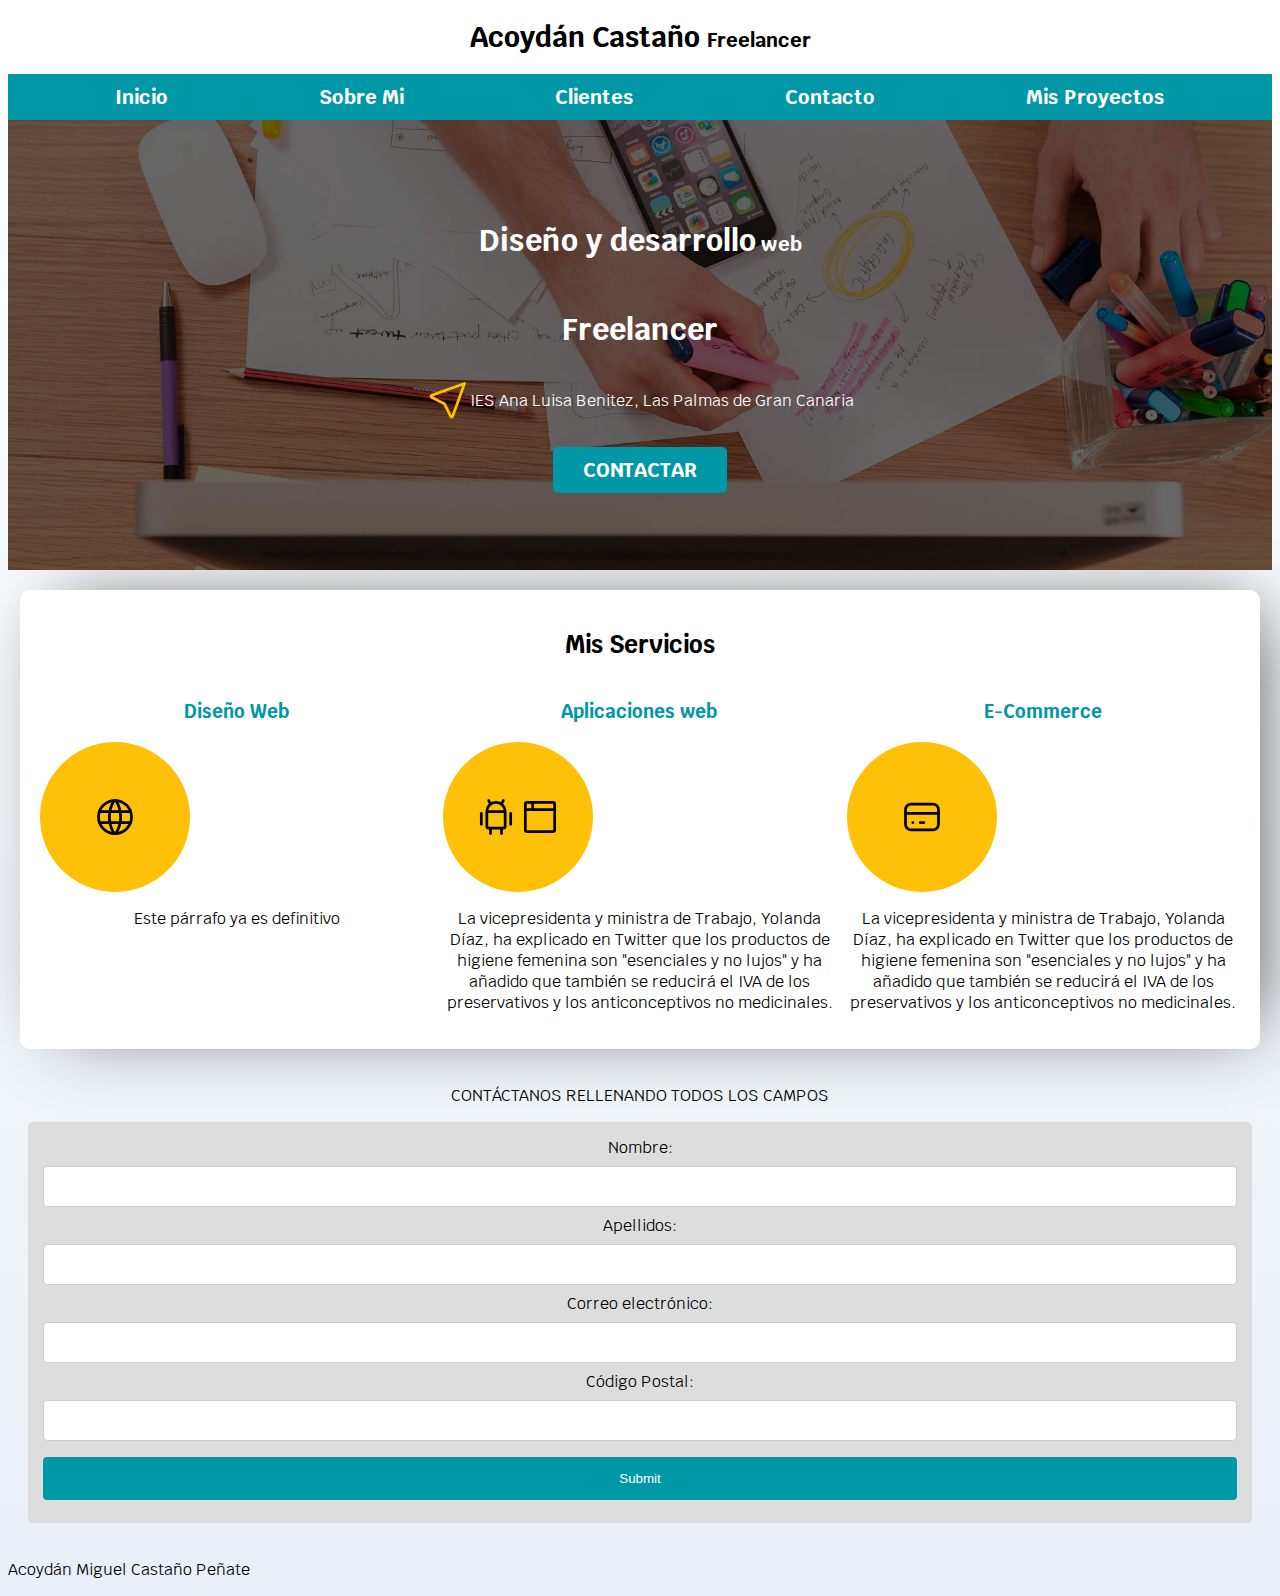
==== index.html @ fd863224 "first commit" ====
<!DOCTYPE html>
<html lang="en">
<head>
	<meta charset="UTF-8">
	<meta http-equiv="X-UA-Compatible" content="IE=edge">
	<meta name="viewport" content="width=device-width, initial-scale=1.0">
	<title>Inicio</title>
	<link rel="stylesheet" href="CSS/styles.css">
	<link rel="preconnect" href="https://fonts.googleapis.com">
	<link rel="preconnect" href="https://fonts.gstatic.com" crossorigin>
	<link href="https://fonts.googleapis.com/css2?family=Krub:wght@400;700&display=swap" rel="stylesheet">

<!--Comentario-->
</head>
<body>
    <header>
       <h1 class="titulo">Acoydán Castaño <span>Freelancer</span></h1> 
    </header>
    <div class="nav-bg">
		<nav class="navegacion-principal contenedor">
			<a href="index.html">Inicio</a>
	    	<a href="#">Sobre Mi</a>
	    	<a href="Clientes.html">Clientes</a>
        	<a href="#">Contacto</a> 
			<a href="proyects.html">Mis Proyectos</a>
		</nav>
	</div>
	<section class="contacto1">
		<div class="hero-content">
			<h2 class="titulo2">Diseño y desarrollo<span> web</span></h2>
			<h2>Freelancer</h2>
			<div class="alineation">
				<svg xmlns="http://www.w3.org/2000/svg" class="icon icon-tabler icon-tabler-location" width="44" height="44" viewBox="0 0 24 24" stroke-width="1.5" stroke="#ffbf00" fill="none" stroke-linecap="round" stroke-linejoin="round">						<path stroke="none" d="M0 0h24v24H0z" fill="none"/>
					<path d="M21 3l-6.5 18a0.55 .55 0 0 1 -1 0l-3.5 -7l-7 -3.5a0.55 .55 0 0 1 0 -1l18 -6.5" />
				</svg> 
				<p>IES Ana Luisa Benitez, Las Palmas de Gran Canaria</p>
		</div>
			<a  class="boton" href="#">Contactar</a>
		</div>
	</section>
	<main class="contenedor sombra">
		<h2>Mis Servicios</h2>
		<div class="servicios">
			<section class="sevicio">
				<h3>Diseño Web</h3>
				<div class="location" >
					<svg xmlns="http://www.w3.org/2000/svg" class="icon icon-tabler icon-tabler-world" width="44" height="44" viewBox="0 0 24 24" stroke-width="1.5" stroke="#000000" fill="none" stroke-linecap="round" stroke-linejoin="round">
						<path stroke="none" d="M0 0h24v24H0z" fill="none"/>
						<circle cx="12" cy="12" r="9"/>
						<line x1="3.6" y1="9" x2="20.4" y2="9"/>
						<line x1="3.6" y1="15" x2="20.4" y2="15"/>
						<path d="M11.5 3a17 17 0 0 0 0 18" />
						<path d="M12.5 3a17 17 0 0 1 0 18" />
					</svg>	
				</div>
				<p>Este párrafo ya es definitivo</p>
			</section>
			<section class="sevicio">
				<h3>Aplicaciones web</h3>
				<div class="location">
					<svg xmlns="http://www.w3.org/2000/svg" class="icon icon-tabler icon-tabler-brand-android" width="44" height="44" viewBox="0 0 24 24" stroke-width="1.5" stroke="#000000" fill="none" stroke-linecap="round" stroke-linejoin="round">
						<path stroke="none" d="M0 0h24v24H0z" fill="none"/>
						<line x1="4" y1="10" x2="4" y2="16" />
						<line x1="20" y1="10" x2="20" y2="16" />
						<path d="M7 9h10v8a1 1 0 0 1 -1 1h-8a1 1 0 0 1 -1 -1v-8a5 5 0 0 1 10 0" />
						<line x1="8" y1="3" x2="9" y2="5" />
						<line x1="16" y1="3" x2="15" y2="5" />
						<line x1="9" y1="18" x2="9" y2="21" />
						<line x1="15" y1="18" x2="15" y2="21" />
					</svg>
					<svg xmlns="http://www.w3.org/2000/svg" class="icon icon-tabler icon-tabler-browser" width="44" height="44" viewBox="0 0 24 24" stroke-width="1.5" stroke="#000000" fill="none" stroke-linecap="round" stroke-linejoin="round">
						<path stroke="none" d="M0 0h24v24H0z" fill="none"/>
						<rect x="4" y="4" width="16" height="16" rx="1" />
						<line x1="4" y1="8" x2="20" y2="8" />
						<line x1="8" y1="4" x2="8" y2="8" />
					</svg>
				</div>	
				<p>La vicepresidenta y ministra de Trabajo, Yolanda Díaz, ha explicado en Twitter que los productos de higiene femenina son "esenciales y no lujos" y ha añadido que también se reducirá el IVA de los preservativos y los anticonceptivos no medicinales.</p>
			</section>
			<section class="sevicio">
				<h3>E-Commerce</h3>	
				<div class="location">
					<svg xmlns="http://www.w3.org/2000/svg" class="icon icon-tabler icon-tabler-credit-card" width="44" height="44" viewBox="0 0 24 24" stroke-width="1.5" stroke="#000000" fill="none" stroke-linecap="round" stroke-linejoin="round">
						<path stroke="none" d="M0 0h24v24H0z" fill="none"/>
						<rect x="3" y="5" width="18" height="14" rx="3" />
						<line x1="3" y1="10" x2="21" y2="10" />
						<line x1="7" y1="15" x2="7.01" y2="15" />
						<line x1="11" y1="15" x2="13" y2="15" />
					</svg>
				</div>
				<p>La vicepresidenta y ministra de Trabajo, Yolanda Díaz, ha explicado en Twitter que los productos de higiene femenina son "esenciales y no lujos" y ha añadido que también se reducirá el IVA de los preservativos y los anticonceptivos no medicinales.</p>	
			</section>
		</div>
	</main>
	<section class="contacto2">
		<p>CONTÁCTANOS RELLENANDO TODOS LOS CAMPOS</p>
		<div class="form">
			<form>
				<label for="fname">Nombre:</label>
				<input type="text" id="fname" name="fname">
				<label for="lname">Apellidos:</label>
				<input type="text" id="lname" name="lname">
				<label for="email">Correo electrónico:</label>
				<input type="text" id="email" name="email">
				<label for="postal">Código Postal:</label>
				<input type="text" id="postal" name="postal"><br>
				<input type="submit" name="submit">
		  	</form>
		</div>
	</section>

	<footer>
		<p>Acoydán Miguel Castaño Peñate</p>
	</footer>


</body>
</html>
---- CSS/styles.css ----
:root{
    --blanco:#ffffff;
    --oscuro:#212121;
    --primario:#FFC107;
    --secundario:#0097a7;
    --gris:#757575;
    --grisClaro:#DFe9f3;
    --grisCTransp:#dfe9f3b4;
}

html {
    font-size: 62.5%;
}

h1,h2,h3{
    text-align: center;
}

body {
    font-size:16px; /* 1rem=10px */
    font-family: 'Krub', sans-serif;
    background-image: linear-gradient(to top, var(--grisCTransp) 0%, var(--blanco) 100% );
}

.sombra{
    background-color: var(--blanco);
    box-shadow: 17px -3px 72px -24px rgba(0,0,0,0.75);
    padding:2rem;
    border-radius: 1rem;
}

.boton{
    color: var(--blanco);    
    background-color: var(--secundario);
    font-weight: 700;
    font-size: 2rem;
    padding: 1rem 3rem;
    text-decoration: none;
    margin-top: 2rem;
    text-transform: uppercase;
    border-radius: 0.5rem;
    border: none;
    width: 80%;
    text-align: center;

}
@media (min-width: 780px) {
    .boton{
        width: auto;
    }
}

.boton:hover{
    color: var(--blanco);    
    background-color: var(--primario);
    font-weight: 700;
    font-size: 2rem;
    padding: 1rem 3rem;
    text-decoration: none;
    margin-top: 2rem;
    text-transform: uppercase;
    border-radius: 0.5rem;
    border: none;
    width: 80%;
    text-align: center;
}

.titulo {
    font-size: 2.8rem;
}

.titulo span {
    font-size: 2rem;
}
.titulo2 {
    font-size: 2.8rem;
}
.titulo2 span {
    font-size: 2rem;
}

.nav-bg {
    background-color: var(--secundario);  
}

.navegacion-principal {
    margin: 0px auto;
    display: flex;
    flex-direction: column;
    align-items: center;
    justify-content: space-around;
}
@media (min-width: 780px){
    /*480px 768px*/
    .navegacion-principal{
        flex-direction: row;
        justify-content: space-around;
    }   
}

.navegacion-principal a{
    font-weight: 700;
    font-size: 2rem;  
    padding: 1rem;
    text-align: center;
    text-decoration: none;   
    color: var(--blanco);  

}

.navegacion-principal a:hover{
    font-weight: 700;
    padding: 10px;   
    text-decoration: none;   
    color: var(--oscuro);
    background-color: var(--primario);
}

.contenedor{
    /*width:120;*/
    max-width:120rem;
    margin:0 auto;
}

.contenedor p{
    justify-content: center;
    text-align: center;
}

.contacto1{
    background-image: url(../IMG/hero.jpg);
    height: 450px;
    background-repeat:no-repeat;
    background-size: cover;
    position:relative;
    margin-bottom: 2rem;
}

.hero-content{
    background-color: rgba(0,0,0,0.6);
    width:100%;
    height:100%;
    position:absolute;
    display: flex;
    flex-direction: column;
    align-items: center;
    justify-content: center;
}

.hero-content h2{
    font-size: 3rem;
    font-weight: 700;
}

.hero-content h2, 
.hero-content p{
    color:var(--blanco);
}

.alineation {
    display:flex;
    flex-direction: row;
    align-items: center;
    justify-content: center;
}
.location{
    display:flex;
    flex-direction: row;
    align-items: center;
    justify-content: center;
    border-radius: 50%;
    width: 15rem;
    height: 15rem;
    background-color: var(--primario);
}
.servicio {
    display:flex;
    flex-direction: row;
    align-items: center;
    justify-content: center
}
.servicios{
    display: grid;
    grid-template-columns: repeat(3, 1fr);
    column-gap: 1rem;

}
.servicios h3{
    color:var(--secundario);
}
.contacto2{
    margin: 0 auto;
    padding: 20px;
    display: flex;
    flex-direction: column;
    text-align: center;
}
input[type=text], select {
    width: 100%;
    padding: 12px 20px;
    margin: 8px 0;
    display: inline-block;
    border: 1px solid #ccc;
    border-radius: 4px;
    box-sizing: border-box;
}
  
input[type=submit] {
    width: 100%;
    background-color:var(--secundario);
    color: var(--blanco);
    padding: 14px 20px;
    margin: 8px 0;
    border: none;
    border-radius: 4px;
    cursor: pointer;
}
  
input[type=submit]:hover {
    background-color:var(--primario);
}
  
.form {
    border-radius: 5px;
    background-color: #dddddd;
    padding: 15px;
}
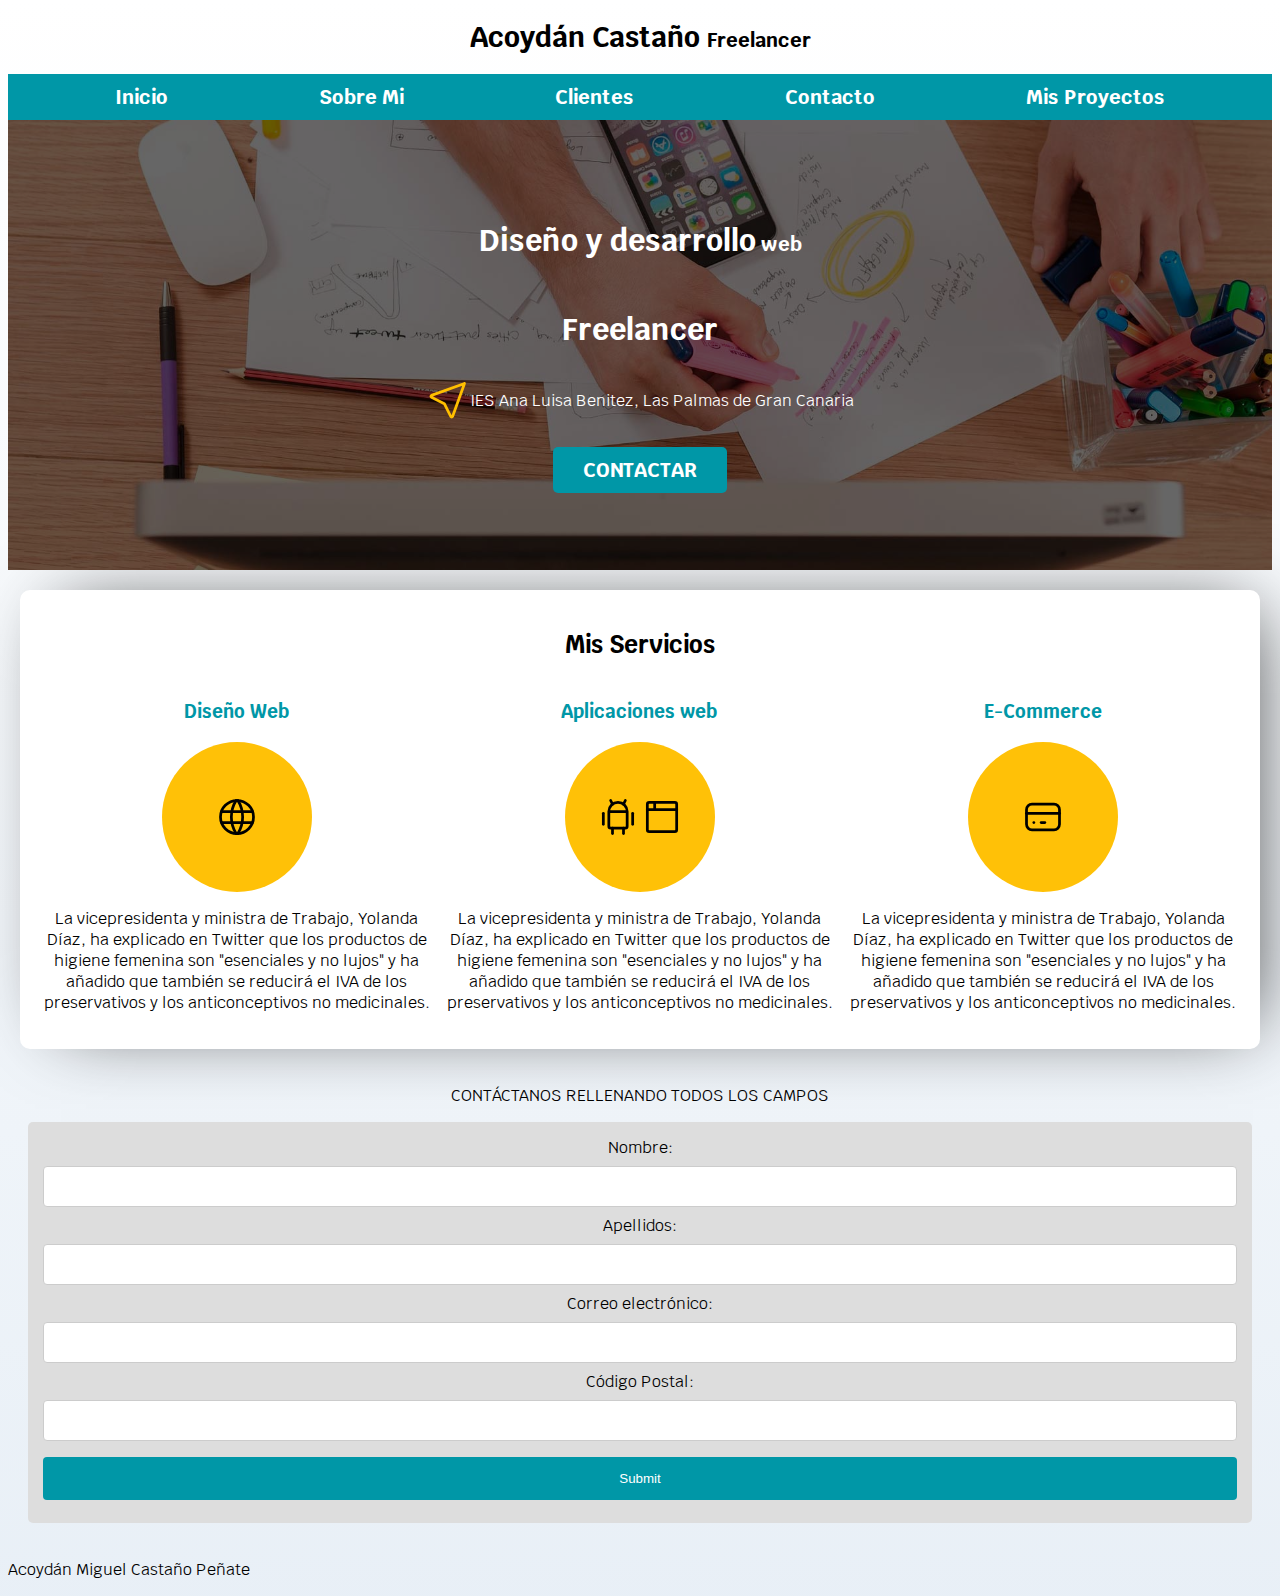
==== commit 7c95f932: "second commit" ====
--- a/index.html
+++ b/index.html
@@ -43,51 +43,60 @@
 		<div class="servicios">
 			<section class="sevicio">
 				<h3>Diseño Web</h3>
-				<div class="location" >
-					<svg xmlns="http://www.w3.org/2000/svg" class="icon icon-tabler icon-tabler-world" width="44" height="44" viewBox="0 0 24 24" stroke-width="1.5" stroke="#000000" fill="none" stroke-linecap="round" stroke-linejoin="round">
-						<path stroke="none" d="M0 0h24v24H0z" fill="none"/>
-						<circle cx="12" cy="12" r="9"/>
-						<line x1="3.6" y1="9" x2="20.4" y2="9"/>
-						<line x1="3.6" y1="15" x2="20.4" y2="15"/>
-						<path d="M11.5 3a17 17 0 0 0 0 18" />
-						<path d="M12.5 3a17 17 0 0 1 0 18" />
-					</svg>	
-				</div>
-				<p>Este párrafo ya es definitivo</p>
+				<section class="location">
+					<div class="location2" >
+						<svg xmlns="http://www.w3.org/2000/svg" class="icon icon-tabler icon-tabler-world" width="44" height="44" viewBox="0 0 24 24" stroke-width="1.5" stroke="#000000" fill="none" stroke-linecap="round" stroke-linejoin="round">
+							<path stroke="none" d="M0 0h24v24H0z" fill="none"/>
+							<circle cx="12" cy="12" r="9"/>
+							<line x1="3.6" y1="9" x2="20.4" y2="9"/>
+							<line x1="3.6" y1="15" x2="20.4" y2="15"/>
+							<path d="M11.5 3a17 17 0 0 0 0 18" />
+							<path d="M12.5 3a17 17 0 0 1 0 18" />
+						</svg>	
+					</div>
+				</section>
+				<p>La vicepresidenta y ministra de Trabajo, Yolanda Díaz, ha explicado en Twitter que los productos de higiene femenina son "esenciales y no lujos" y ha añadido que también se reducirá el IVA de los preservativos y los anticonceptivos no medicinales.	</p>
 			</section>
 			<section class="sevicio">
 				<h3>Aplicaciones web</h3>
-				<div class="location">
-					<svg xmlns="http://www.w3.org/2000/svg" class="icon icon-tabler icon-tabler-brand-android" width="44" height="44" viewBox="0 0 24 24" stroke-width="1.5" stroke="#000000" fill="none" stroke-linecap="round" stroke-linejoin="round">
-						<path stroke="none" d="M0 0h24v24H0z" fill="none"/>
-						<line x1="4" y1="10" x2="4" y2="16" />
-						<line x1="20" y1="10" x2="20" y2="16" />
-						<path d="M7 9h10v8a1 1 0 0 1 -1 1h-8a1 1 0 0 1 -1 -1v-8a5 5 0 0 1 10 0" />
-						<line x1="8" y1="3" x2="9" y2="5" />
-						<line x1="16" y1="3" x2="15" y2="5" />
-						<line x1="9" y1="18" x2="9" y2="21" />
-						<line x1="15" y1="18" x2="15" y2="21" />
-					</svg>
-					<svg xmlns="http://www.w3.org/2000/svg" class="icon icon-tabler icon-tabler-browser" width="44" height="44" viewBox="0 0 24 24" stroke-width="1.5" stroke="#000000" fill="none" stroke-linecap="round" stroke-linejoin="round">
-						<path stroke="none" d="M0 0h24v24H0z" fill="none"/>
-						<rect x="4" y="4" width="16" height="16" rx="1" />
-						<line x1="4" y1="8" x2="20" y2="8" />
-						<line x1="8" y1="4" x2="8" y2="8" />
-					</svg>
-				</div>	
+				<section class="location">
+					<div class="location2">
+						<svg xmlns="http://www.w3.org/2000/svg" class="icon icon-tabler icon-tabler-brand-android" width="44" height="44" viewBox="0 0 24 24" stroke-width="1.5" stroke="#000000" fill="none" stroke-linecap="round" stroke-linejoin="round">
+							<path stroke="none" d="M0 0h24v24H0z" fill="none"/>
+							<line x1="4" y1="10" x2="4" y2="16" />
+							<line x1="20" y1="10" x2="20" y2="16" />
+							<path d="M7 9h10v8a1 1 0 0 1 -1 1h-8a1 1 0 0 1 -1 -1v-8a5 5 0 0 1 10 0" />
+							<line x1="8" y1="3" x2="9" y2="5" />
+							<line x1="16" y1="3" x2="15" y2="5" />
+							<line x1="9" y1="18" x2="9" y2="21" />
+							<line x1="15" y1="18" x2="15" y2="21" />
+						</svg>
+						<svg xmlns="http://www.w3.org/2000/svg" class="icon icon-tabler icon-tabler-browser" width="44" height="44" viewBox="0 0 24 24" stroke-width="1.5" stroke="#000000" fill="none" stroke-linecap="round" stroke-linejoin="round">
+							<path stroke="none" d="M0 0h24v24H0z" fill="none"/>
+							<rect x="4" y="4" width="16" height="16" rx="1" />
+							<line x1="4" y1="8" x2="20" y2="8" />
+							<line x1="8" y1="4" x2="8" y2="8" />
+						</svg>
+					</div>	
+				</section>
+				
 				<p>La vicepresidenta y ministra de Trabajo, Yolanda Díaz, ha explicado en Twitter que los productos de higiene femenina son "esenciales y no lujos" y ha añadido que también se reducirá el IVA de los preservativos y los anticonceptivos no medicinales.</p>
 			</section>
 			<section class="sevicio">
 				<h3>E-Commerce</h3>	
-				<div class="location">
-					<svg xmlns="http://www.w3.org/2000/svg" class="icon icon-tabler icon-tabler-credit-card" width="44" height="44" viewBox="0 0 24 24" stroke-width="1.5" stroke="#000000" fill="none" stroke-linecap="round" stroke-linejoin="round">
-						<path stroke="none" d="M0 0h24v24H0z" fill="none"/>
-						<rect x="3" y="5" width="18" height="14" rx="3" />
-						<line x1="3" y1="10" x2="21" y2="10" />
-						<line x1="7" y1="15" x2="7.01" y2="15" />
-						<line x1="11" y1="15" x2="13" y2="15" />
-					</svg>
-				</div>
+				<section class="location">
+					<div class="location2">
+						<svg xmlns="http://www.w3.org/2000/svg" class="icon icon-tabler icon-tabler-credit-card" width="44" height="44" viewBox="0 0 24 24" stroke-width="1.5" stroke="#000000" fill="none" stroke-linecap="round" stroke-linejoin="round">
+							<path stroke="none" d="M0 0h24v24H0z" fill="none"/>
+							<rect x="3" y="5" width="18" height="14" rx="3" />
+							<line x1="3" y1="10" x2="21" y2="10" />
+							<line x1="7" y1="15" x2="7.01" y2="15" />
+							<line x1="11" y1="15" x2="13" y2="15" />
+						</svg>
+					</div>
+				</section>
+				
+				
 				<p>La vicepresidenta y ministra de Trabajo, Yolanda Díaz, ha explicado en Twitter que los productos de higiene femenina son "esenciales y no lujos" y ha añadido que también se reducirá el IVA de los preservativos y los anticonceptivos no medicinales.</p>	
 			</section>
 		</div>
--- a/CSS/styles.css
+++ b/CSS/styles.css
@@ -156,14 +156,19 @@
 .hero-content p{
     color:var(--blanco);
 }
-
-.alineation {
-    display:flex;
-    flex-direction: row;
-    align-items: center;
-    justify-content: center;
-}
-.location{
+.alineation{
+    display:flex;
+    flex-direction: row;
+    align-items: center;
+    justify-content: center;
+}
+.location {
+    display:flex;
+    flex-direction: row;
+    align-items: center;
+    justify-content: center;
+}
+.location2{
     display:flex;
     flex-direction: row;
     align-items: center;
@@ -173,7 +178,7 @@
     height: 15rem;
     background-color: var(--primario);
 }
-.servicio {
+.servicio{
     display:flex;
     flex-direction: row;
     align-items: center;
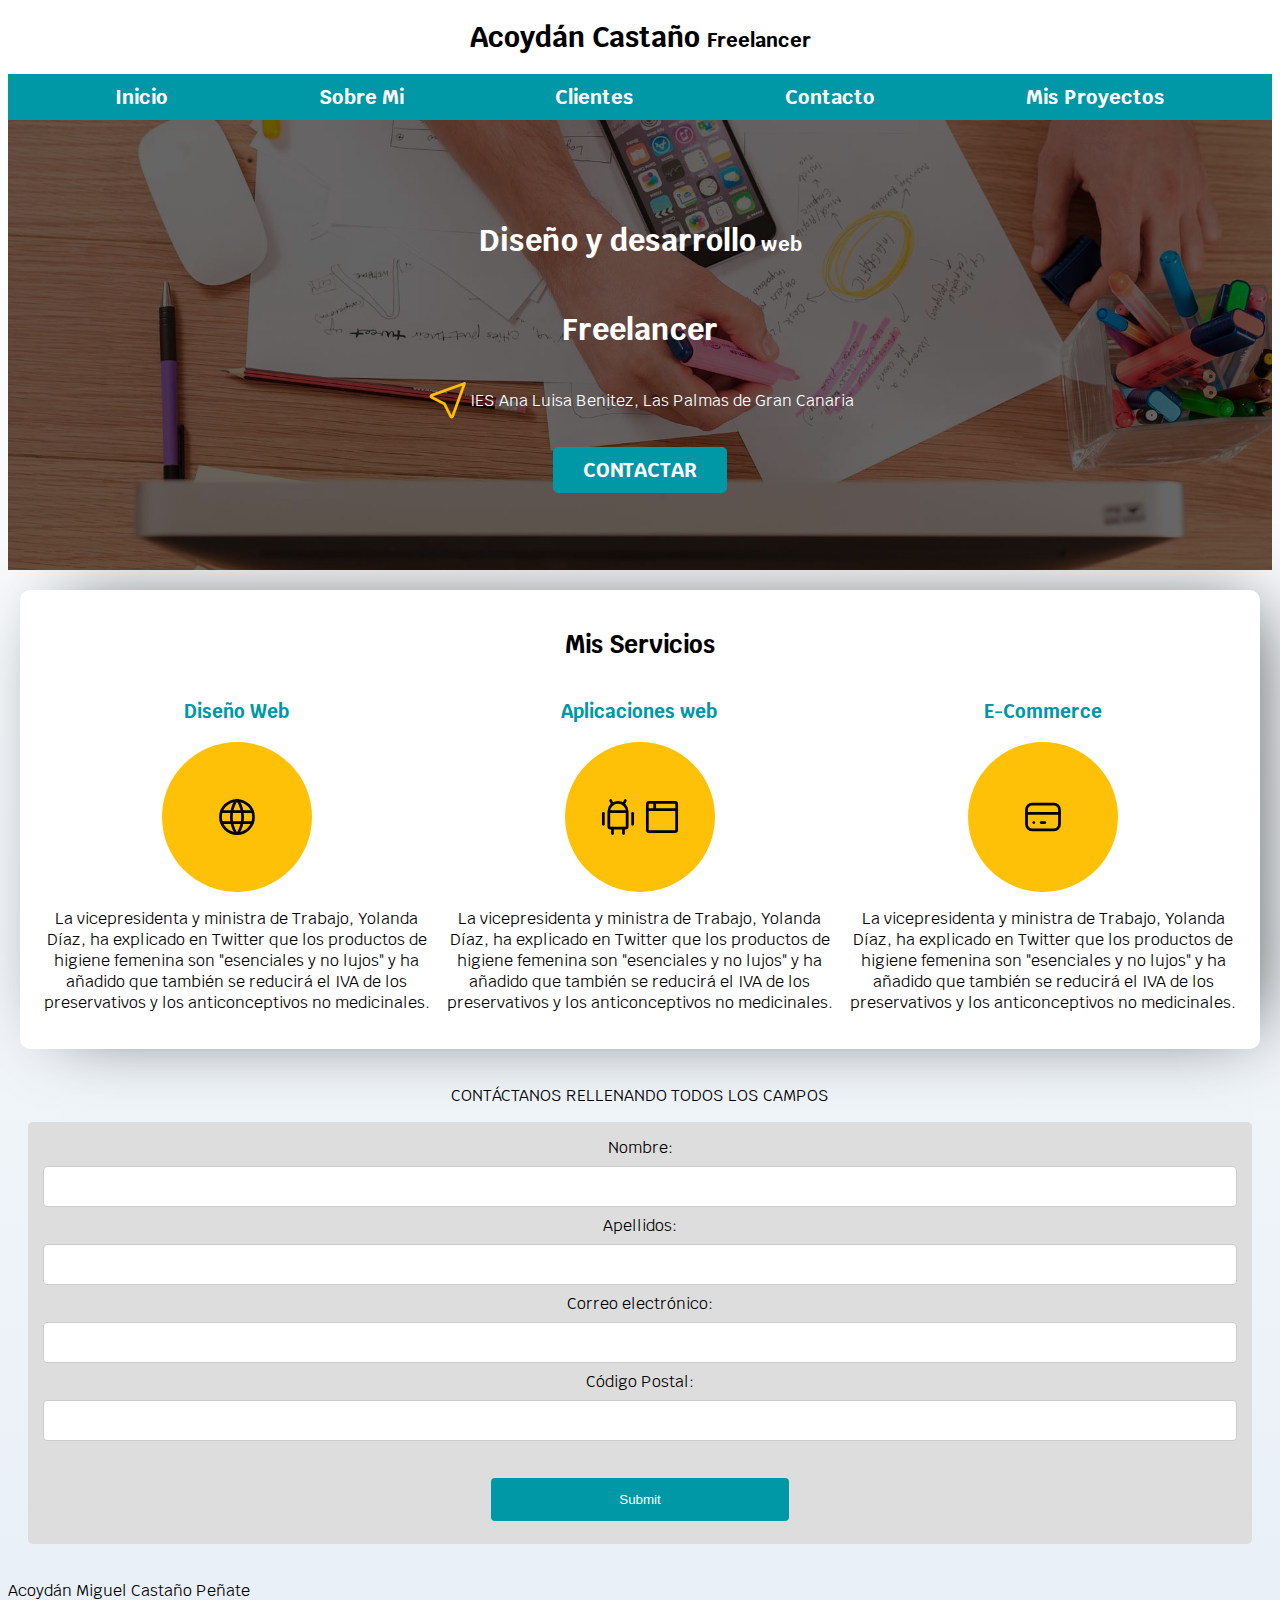
==== commit 33771da8: "fourth commit error solving" ====
--- a/index.html
+++ b/index.html
@@ -9,7 +9,6 @@
 	<link rel="preconnect" href="https://fonts.googleapis.com">
 	<link rel="preconnect" href="https://fonts.gstatic.com" crossorigin>
 	<link href="https://fonts.googleapis.com/css2?family=Krub:wght@400;700&display=swap" rel="stylesheet">
-
 <!--Comentario-->
 </head>
 <body>
@@ -35,7 +34,7 @@
 				</svg> 
 				<p>IES Ana Luisa Benitez, Las Palmas de Gran Canaria</p>
 		</div>
-			<a  class="boton" href="#">Contactar</a>
+			<a  class="boton" href="#contacto2">Contactar</a>
 		</div>
 	</section>
 	<main class="contenedor sombra">
@@ -79,7 +78,6 @@
 						</svg>
 					</div>	
 				</section>
-				
 				<p>La vicepresidenta y ministra de Trabajo, Yolanda Díaz, ha explicado en Twitter que los productos de higiene femenina son "esenciales y no lujos" y ha añadido que también se reducirá el IVA de los preservativos y los anticonceptivos no medicinales.</p>
 			</section>
 			<section class="sevicio">
@@ -95,13 +93,11 @@
 						</svg>
 					</div>
 				</section>
-				
-				
 				<p>La vicepresidenta y ministra de Trabajo, Yolanda Díaz, ha explicado en Twitter que los productos de higiene femenina son "esenciales y no lujos" y ha añadido que también se reducirá el IVA de los preservativos y los anticonceptivos no medicinales.</p>	
 			</section>
 		</div>
 	</main>
-	<section class="contacto2">
+	<section class="contacto2" id="contacto2">
 		<p>CONTÁCTANOS RELLENANDO TODOS LOS CAMPOS</p>
 		<div class="form">
 			<form>
@@ -117,11 +113,8 @@
 		  	</form>
 		</div>
 	</section>
-
 	<footer>
 		<p>Acoydán Miguel Castaño Peñate</p>
 	</footer>
-
-
 </body>
 </html>--- a/CSS/styles.css
+++ b/CSS/styles.css
@@ -7,28 +7,23 @@
     --grisClaro:#DFe9f3;
     --grisCTransp:#dfe9f3b4;
 }
-
 html {
     font-size: 62.5%;
 }
-
 h1,h2,h3{
     text-align: center;
 }
-
 body {
     font-size:16px; /* 1rem=10px */
     font-family: 'Krub', sans-serif;
     background-image: linear-gradient(to top, var(--grisCTransp) 0%, var(--blanco) 100% );
 }
-
 .sombra{
     background-color: var(--blanco);
     box-shadow: 17px -3px 72px -24px rgba(0,0,0,0.75);
     padding:2rem;
     border-radius: 1rem;
 }
-
 .boton{
     color: var(--blanco);    
     background-color: var(--secundario);
@@ -49,7 +44,6 @@
         width: auto;
     }
 }
-
 .boton:hover{
     color: var(--blanco);    
     background-color: var(--primario);
@@ -64,11 +58,9 @@
     width: 80%;
     text-align: center;
 }
-
 .titulo {
     font-size: 2.8rem;
 }
-
 .titulo span {
     font-size: 2rem;
 }
@@ -78,11 +70,9 @@
 .titulo2 span {
     font-size: 2rem;
 }
-
 .nav-bg {
     background-color: var(--secundario);  
 }
-
 .navegacion-principal {
     margin: 0px auto;
     display: flex;
@@ -97,7 +87,6 @@
         justify-content: space-around;
     }   
 }
-
 .navegacion-principal a{
     font-weight: 700;
     font-size: 2rem;  
@@ -107,7 +96,6 @@
     color: var(--blanco);  
 
 }
-
 .navegacion-principal a:hover{
     font-weight: 700;
     padding: 10px;   
@@ -115,18 +103,15 @@
     color: var(--oscuro);
     background-color: var(--primario);
 }
-
 .contenedor{
     /*width:120;*/
     max-width:120rem;
     margin:0 auto;
 }
-
 .contenedor p{
     justify-content: center;
     text-align: center;
 }
-
 .contacto1{
     background-image: url(../IMG/hero.jpg);
     height: 450px;
@@ -135,7 +120,6 @@
     position:relative;
     margin-bottom: 2rem;
 }
-
 .hero-content{
     background-color: rgba(0,0,0,0.6);
     width:100%;
@@ -146,12 +130,10 @@
     align-items: center;
     justify-content: center;
 }
-
 .hero-content h2{
     font-size: 3rem;
     font-weight: 700;
 }
-
 .hero-content h2, 
 .hero-content p{
     color:var(--blanco);
@@ -188,7 +170,6 @@
     display: grid;
     grid-template-columns: repeat(3, 1fr);
     column-gap: 1rem;
-
 }
 .servicios h3{
     color:var(--secundario);
@@ -199,6 +180,7 @@
     display: flex;
     flex-direction: column;
     text-align: center;
+
 }
 input[type=text], select {
     width: 100%;
@@ -209,7 +191,6 @@
     border-radius: 4px;
     box-sizing: border-box;
 }
-  
 input[type=submit] {
     width: 100%;
     background-color:var(--secundario);
@@ -220,11 +201,22 @@
     border-radius: 4px;
     cursor: pointer;
 }
-  
+@media (min-width: 780px) {
+    input[type=submit]{
+        width: 25%;
+        display: flex;
+        align-items: center;
+        justify-content: space-around;
+    }
+    form{
+        display: flex;
+        flex-direction: column;
+        align-items: center;
+    }
+}
 input[type=submit]:hover {
     background-color:var(--primario);
 }
-  
 .form {
     border-radius: 5px;
     background-color: #dddddd;
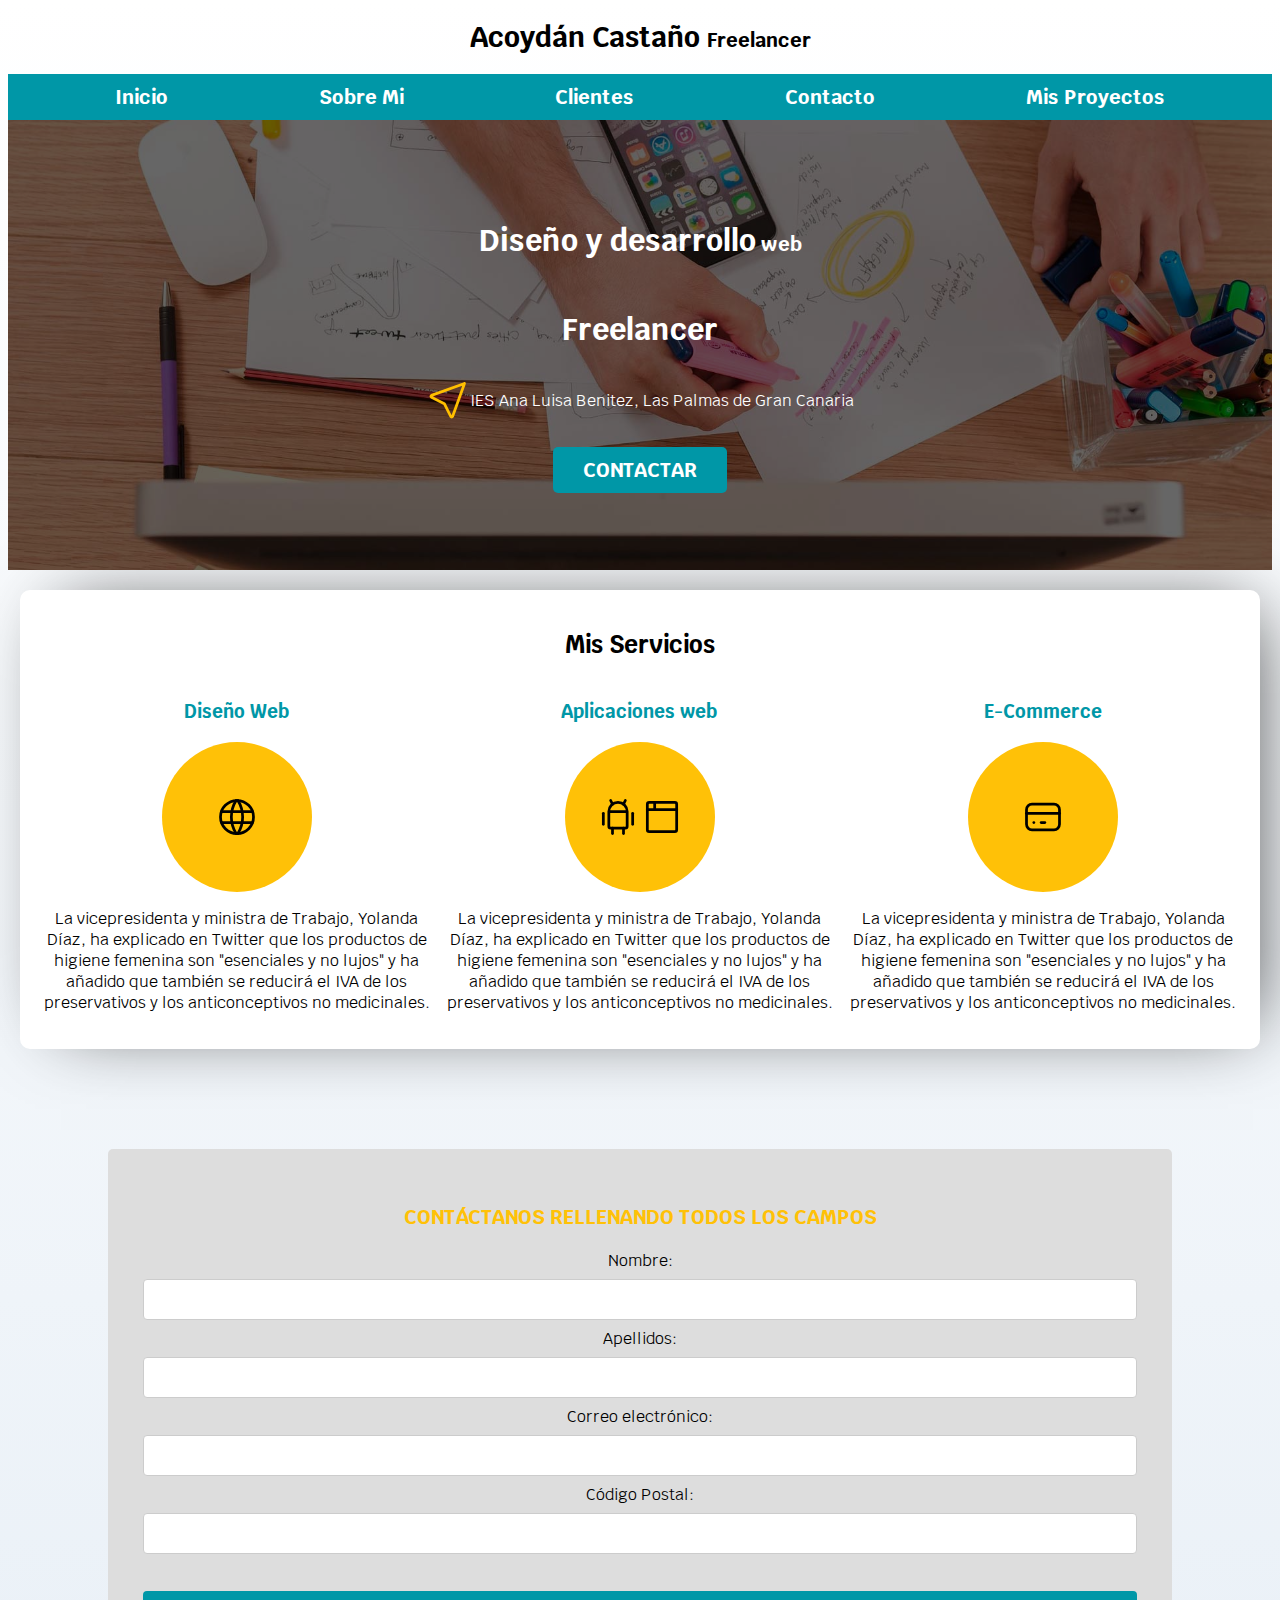
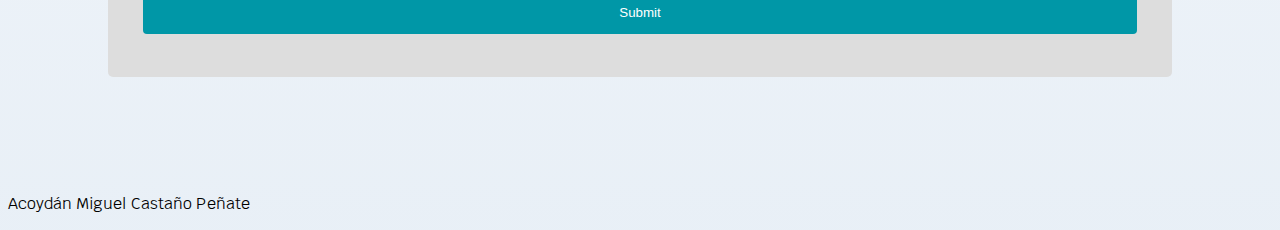
==== commit c2d99b0f: "fourth commit 4.2" ====
--- a/index.html
+++ b/index.html
@@ -98,9 +98,9 @@
 		</div>
 	</main>
 	<section class="contacto2" id="contacto2">
-		<p>CONTÁCTANOS RELLENANDO TODOS LOS CAMPOS</p>
 		<div class="form">
 			<form>
+				<p>CONTÁCTANOS RELLENANDO TODOS LOS CAMPOS</p>
 				<label for="fname">Nombre:</label>
 				<input type="text" id="fname" name="fname">
 				<label for="lname">Apellidos:</label>
--- a/CSS/styles.css
+++ b/CSS/styles.css
@@ -7,23 +7,28 @@
     --grisClaro:#DFe9f3;
     --grisCTransp:#dfe9f3b4;
 }
+
 html {
     font-size: 62.5%;
 }
+
 h1,h2,h3{
     text-align: center;
 }
+
 body {
     font-size:16px; /* 1rem=10px */
     font-family: 'Krub', sans-serif;
     background-image: linear-gradient(to top, var(--grisCTransp) 0%, var(--blanco) 100% );
 }
+
 .sombra{
     background-color: var(--blanco);
     box-shadow: 17px -3px 72px -24px rgba(0,0,0,0.75);
     padding:2rem;
     border-radius: 1rem;
 }
+
 .boton{
     color: var(--blanco);    
     background-color: var(--secundario);
@@ -44,6 +49,7 @@
         width: auto;
     }
 }
+
 .boton:hover{
     color: var(--blanco);    
     background-color: var(--primario);
@@ -58,21 +64,27 @@
     width: 80%;
     text-align: center;
 }
+
 .titulo {
     font-size: 2.8rem;
 }
+
 .titulo span {
     font-size: 2rem;
 }
+
 .titulo2 {
     font-size: 2.8rem;
 }
+
 .titulo2 span {
     font-size: 2rem;
 }
+
 .nav-bg {
     background-color: var(--secundario);  
 }
+
 .navegacion-principal {
     margin: 0px auto;
     display: flex;
@@ -87,6 +99,7 @@
         justify-content: space-around;
     }   
 }
+
 .navegacion-principal a{
     font-weight: 700;
     font-size: 2rem;  
@@ -96,6 +109,7 @@
     color: var(--blanco);  
 
 }
+
 .navegacion-principal a:hover{
     font-weight: 700;
     padding: 10px;   
@@ -103,15 +117,18 @@
     color: var(--oscuro);
     background-color: var(--primario);
 }
+
 .contenedor{
     /*width:120;*/
     max-width:120rem;
     margin:0 auto;
 }
+
 .contenedor p{
     justify-content: center;
     text-align: center;
 }
+
 .contacto1{
     background-image: url(../IMG/hero.jpg);
     height: 450px;
@@ -120,6 +137,7 @@
     position:relative;
     margin-bottom: 2rem;
 }
+
 .hero-content{
     background-color: rgba(0,0,0,0.6);
     width:100%;
@@ -130,26 +148,31 @@
     align-items: center;
     justify-content: center;
 }
+
 .hero-content h2{
     font-size: 3rem;
     font-weight: 700;
 }
+
 .hero-content h2, 
 .hero-content p{
     color:var(--blanco);
 }
+
 .alineation{
     display:flex;
     flex-direction: row;
     align-items: center;
     justify-content: center;
 }
+
 .location {
     display:flex;
     flex-direction: row;
     align-items: center;
     justify-content: center;
 }
+
 .location2{
     display:flex;
     flex-direction: row;
@@ -160,20 +183,24 @@
     height: 15rem;
     background-color: var(--primario);
 }
+
 .servicio{
     display:flex;
     flex-direction: row;
     align-items: center;
     justify-content: center
 }
+
 .servicios{
     display: grid;
     grid-template-columns: repeat(3, 1fr);
     column-gap: 1rem;
 }
+
 .servicios h3{
     color:var(--secundario);
 }
+
 .contacto2{
     margin: 0 auto;
     padding: 20px;
@@ -182,6 +209,44 @@
     text-align: center;
 
 }
+
+.contacto2 p{
+    font-size: 2rem;
+    color: var(--primario);
+    font-weight: bold;
+    text-transform: uppercase;
+}
+@media (min-width: 768px) {
+    .contacto2{
+        margin: 0 auto;
+        padding: 10rem;
+        display: flex;
+        flex-direction: column;
+        text-align: center;
+    }
+    form{
+        margin: 0 auto;
+        padding: 20px;
+        display: flex;
+        flex-direction: column;
+        align-items: center;
+    }
+    label{
+        display:flex;
+        text-align: center;
+
+    }
+    input [type=text]{
+        width: 40rem;
+    }
+    input[type=submit]{
+        width: 25%;
+        display: flex;
+        align-items: center;
+        justify-content: space-around;
+    }
+}
+
 input[type=text], select {
     width: 100%;
     padding: 12px 20px;
@@ -191,6 +256,7 @@
     border-radius: 4px;
     box-sizing: border-box;
 }
+
 input[type=submit] {
     width: 100%;
     background-color:var(--secundario);
@@ -201,22 +267,11 @@
     border-radius: 4px;
     cursor: pointer;
 }
-@media (min-width: 780px) {
-    input[type=submit]{
-        width: 25%;
-        display: flex;
-        align-items: center;
-        justify-content: space-around;
-    }
-    form{
-        display: flex;
-        flex-direction: column;
-        align-items: center;
-    }
-}
+
 input[type=submit]:hover {
     background-color:var(--primario);
 }
+
 .form {
     border-radius: 5px;
     background-color: #dddddd;
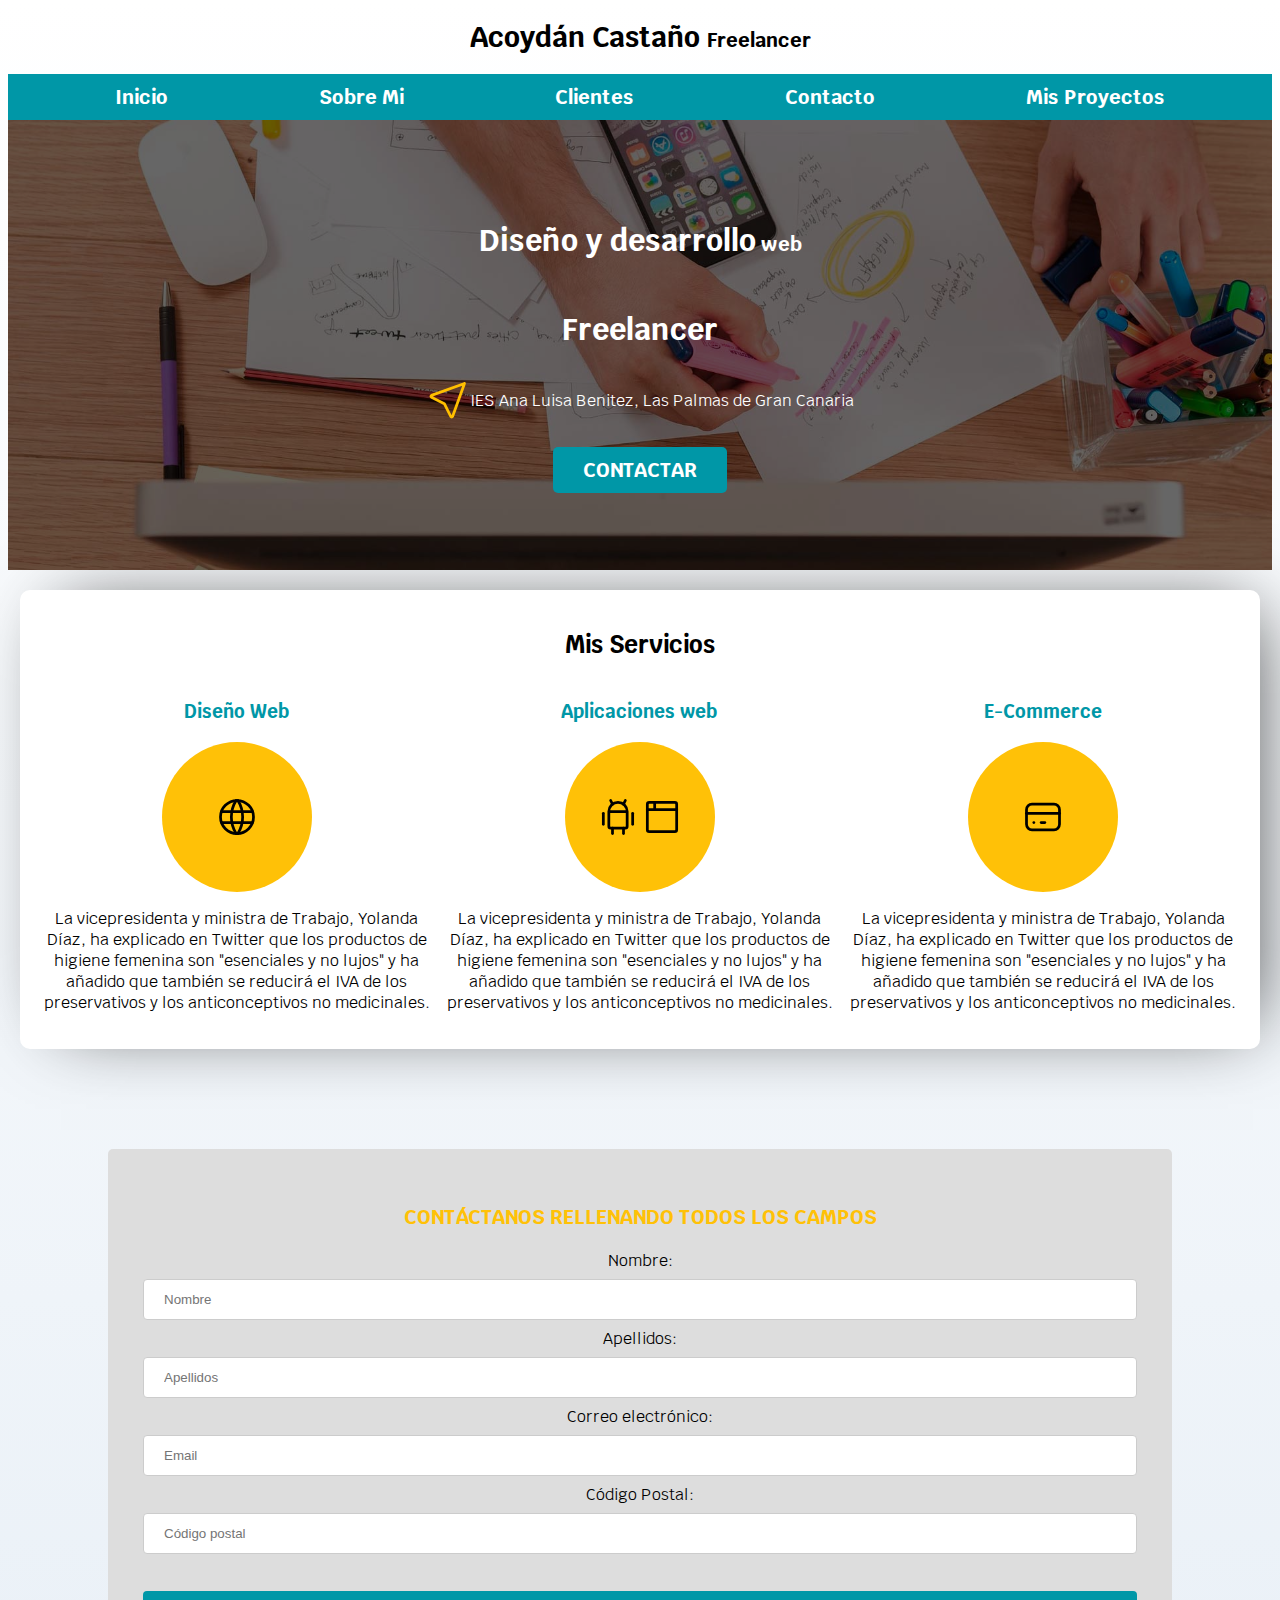
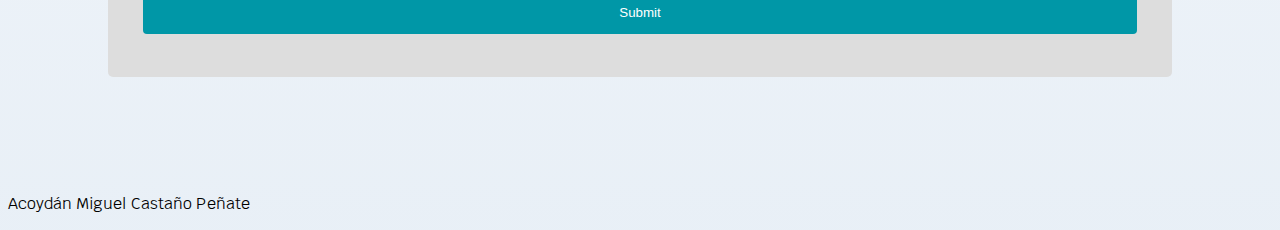
==== commit a391e1d5: "v4.3" ====
--- a/index.html
+++ b/index.html
@@ -102,13 +102,13 @@
 			<form>
 				<p>CONTÁCTANOS RELLENANDO TODOS LOS CAMPOS</p>
 				<label for="fname">Nombre:</label>
-				<input type="text" id="fname" name="fname">
+				<input type="text" id="fname" name="fname" placeholder="Nombre">
 				<label for="lname">Apellidos:</label>
-				<input type="text" id="lname" name="lname">
+				<input type="text" id="lname" name="lname" placeholder="Apellidos">
 				<label for="email">Correo electrónico:</label>
-				<input type="text" id="email" name="email">
+				<input type="text" id="email" name="email" placeholder="Email">
 				<label for="postal">Código Postal:</label>
-				<input type="text" id="postal" name="postal"><br>
+				<input type="text" id="postal" name="postal" placeholder="Código postal"><br>
 				<input type="submit" name="submit">
 		  	</form>
 		</div>
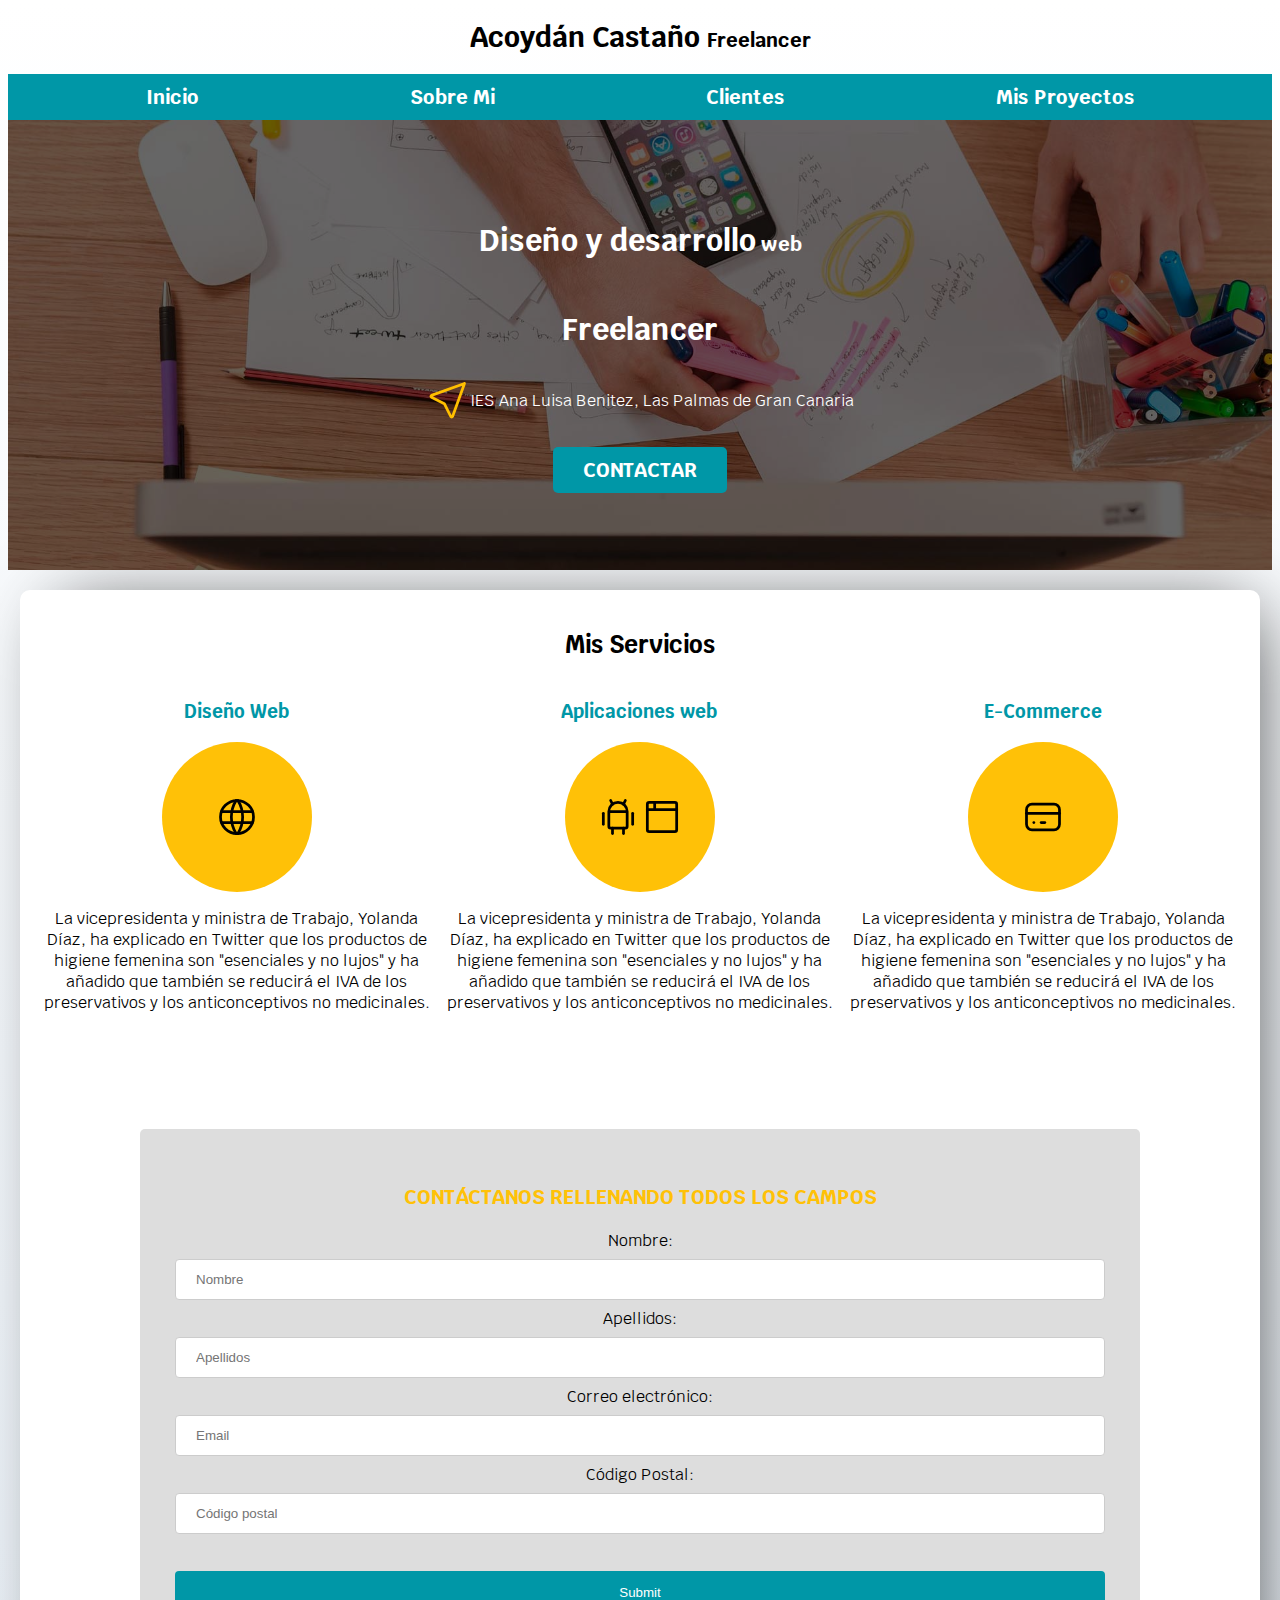
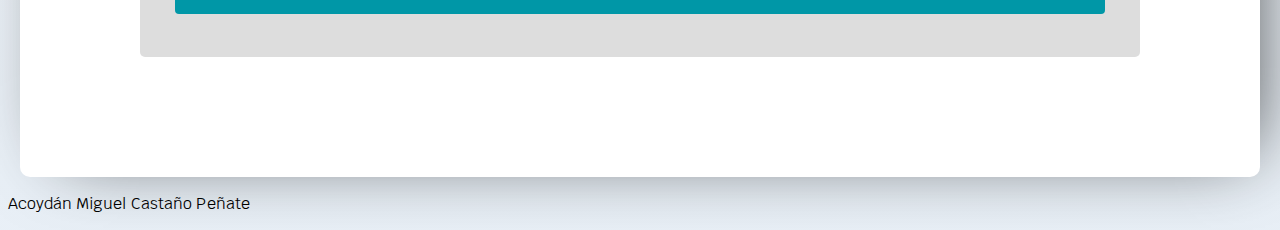
==== commit 1b07111f: "v5.0" ====
--- a/index.html
+++ b/index.html
@@ -18,9 +18,8 @@
     <div class="nav-bg">
 		<nav class="navegacion-principal contenedor">
 			<a href="index.html">Inicio</a>
-	    	<a href="#">Sobre Mi</a>
+	    	<a href="me.html">Sobre Mi</a>
 	    	<a href="Clientes.html">Clientes</a>
-        	<a href="#">Contacto</a> 
 			<a href="proyects.html">Mis Proyectos</a>
 		</nav>
 	</div>
@@ -96,23 +95,23 @@
 				<p>La vicepresidenta y ministra de Trabajo, Yolanda Díaz, ha explicado en Twitter que los productos de higiene femenina son "esenciales y no lujos" y ha añadido que también se reducirá el IVA de los preservativos y los anticonceptivos no medicinales.</p>	
 			</section>
 		</div>
+		<section class="contacto2" id="contacto2">
+			<div class="form">
+				<form>
+					<p>CONTÁCTANOS RELLENANDO TODOS LOS CAMPOS</p>
+					<label for="fname">Nombre:</label>
+					<input type="text" id="fname" name="fname" placeholder="Nombre">
+					<label for="lname">Apellidos:</label>
+					<input type="text" id="lname" name="lname" placeholder="Apellidos">
+					<label for="email">Correo electrónico:</label>
+					<input type="text" id="email" name="email" placeholder="Email">
+					<label for="postal">Código Postal:</label>
+					<input type="text" id="postal" name="postal" placeholder="Código postal"><br>
+					<input type="submit" name="submit">
+		  		</form>
+			</div>
+		</section>
 	</main>
-	<section class="contacto2" id="contacto2">
-		<div class="form">
-			<form>
-				<p>CONTÁCTANOS RELLENANDO TODOS LOS CAMPOS</p>
-				<label for="fname">Nombre:</label>
-				<input type="text" id="fname" name="fname" placeholder="Nombre">
-				<label for="lname">Apellidos:</label>
-				<input type="text" id="lname" name="lname" placeholder="Apellidos">
-				<label for="email">Correo electrónico:</label>
-				<input type="text" id="email" name="email" placeholder="Email">
-				<label for="postal">Código Postal:</label>
-				<input type="text" id="postal" name="postal" placeholder="Código postal"><br>
-				<input type="submit" name="submit">
-		  	</form>
-		</div>
-	</section>
 	<footer>
 		<p>Acoydán Miguel Castaño Peñate</p>
 	</footer>
